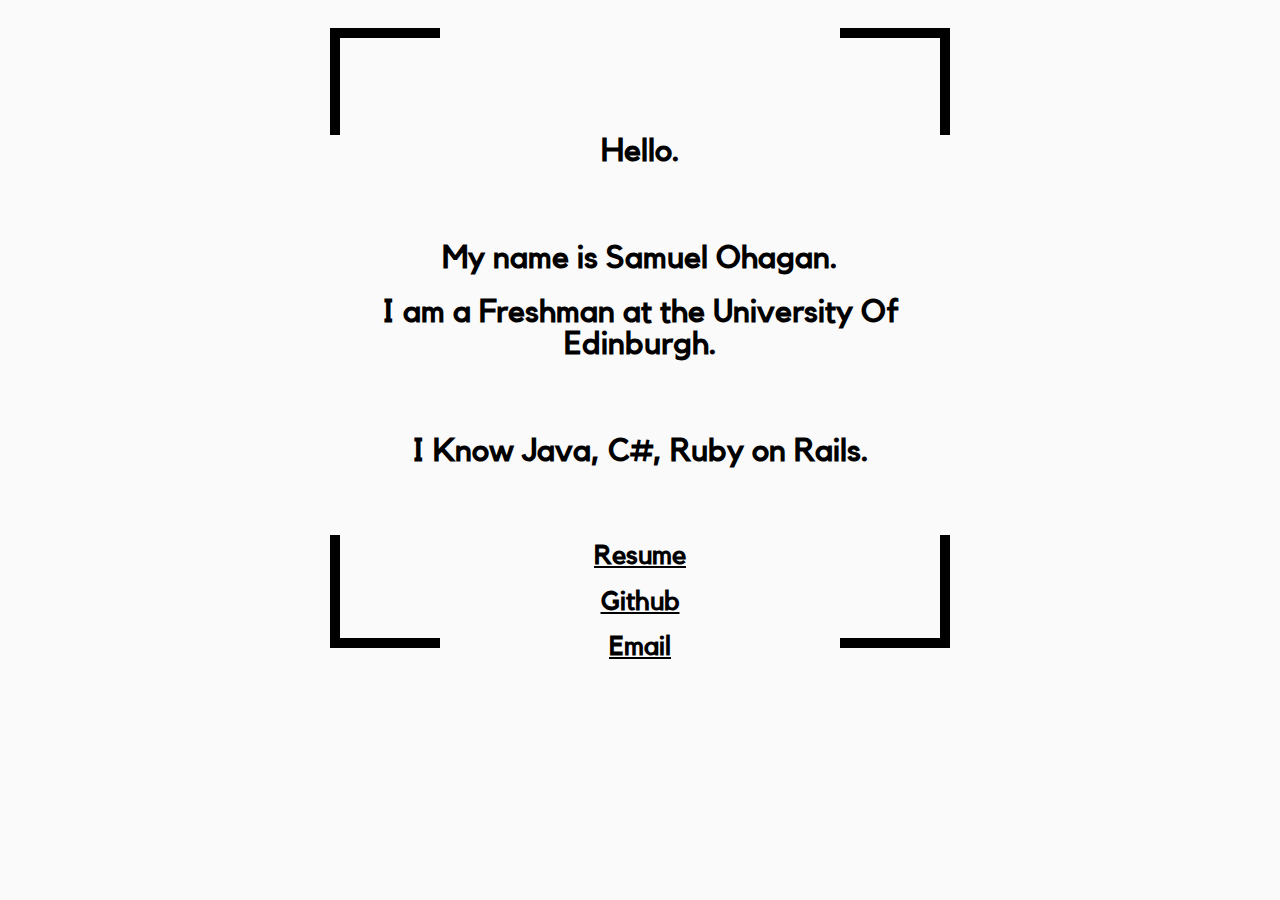
==== index.html @ bfb78e1f "Update index.html" ====
<!doctype html>

<html lang="en">
<head>
  <meta charset="utf-8">
  <title>Hello.</title>
  <meta name="description" content="My Name is Samuel Ohagan">
  <meta name="author" content="Sam Ohagan">


  <link rel="stylesheet" href="style.css">

  <!--[if lt IE 9]>
    <script src="https://cdnjs.cloudflare.com/ajax/libs/html5shiv/3.7.3/html5shiv.js"></script>
  <![endif]-->
</head>

<body>
<div id="div1">
    
    

<div id="div2">
   
    <div id="div3">
      
         <h1>Hello.<h1>
   </br>
         <h1>My name is Samuel Ohagan.<h1>
          
             <h1>I am a Freshman at the University Of Edinburgh.<h1>
                 </br>
             <h1>I Know Java, C#, Ruby on Rails.</h1>
             </br>
             
             <br>
             <a id="link" href="https://docs.google.com/document/d/1GZoNUBP-gYlRAj3-HVXO96ytcPN0kpYdhhIq3MG9UJo/edit?usp=sharing">Resume</a>
             <a id="link" href="https://github.com/samuelohagan">Github</a>
             <a id="link" href="mailto:sam@samohagan.com">Email</a> 

   
       
         


     

  <script src="js/scripts.js"></script>
</body>
</html>
---- style.css ----
@font-face {
    font-family: "Kollektif";
    src: url('Kollektif.ttf') format("truetype");
}
h1 { 
    font-family: "Kollektif";

    text-align: center;
}

#resume {
    text-decoration: underline;
}

#link {
    font-family: "Kollektif";

    text-align: center;
    color: black;
    display: block;
    font-size: 1.7em;
    margin-top: 0.67em;
    margin-bottom: 0.67em;
    margin-left: 0;
    margin-right: 0;
    font-weight: bold;
}

a:hover {
    text-decoration: line-through;
}
#div1 {
 margin: auto;
  position: relative;
  top:20px;
  height:600px;
  width:600px;
 background-color: #fafafa;
  border:10px solid black;
}

#div2 {
 
  margin: auto;
  position: relative;
  top:-31.5px;

  bottom: 100px;
  height:620px;
  width:400px;
 background-color: #fafafa;

}

#div3 {
 
  margin: auto;
  position: relative;
  top: 107.5px;
  left: -110px;

  bottom: 100px;
  height:400px;
  width:620px;
 background-color:#fafafa;

}

body {
    background-color: #fafafa;
}
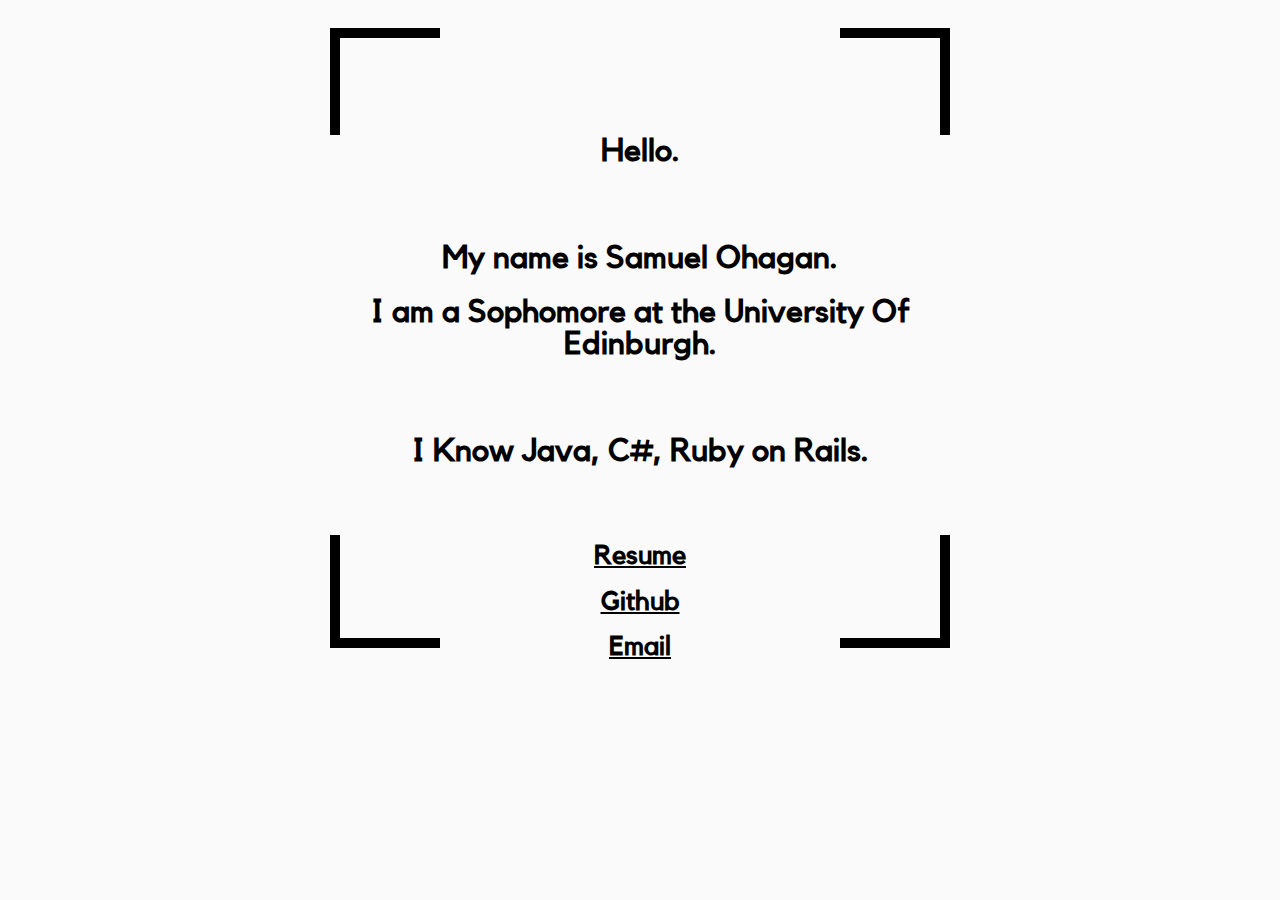
==== commit 4aa97fa4: "Update index.html" ====
--- a/index.html
+++ b/index.html
@@ -28,13 +28,13 @@
    </br>
          <h1>My name is Samuel Ohagan.<h1>
           
-             <h1>I am a Freshman at the University Of Edinburgh.<h1>
+             <h1>I am a Sophomore at the University Of Edinburgh.<h1>
                  </br>
              <h1>I Know Java, C#, Ruby on Rails.</h1>
              </br>
              
              <br>
-             <a id="link" href="https://docs.google.com/document/d/1GZoNUBP-gYlRAj3-HVXO96ytcPN0kpYdhhIq3MG9UJo/edit?usp=sharing">Resume</a>
+             <a id="link" href="https://docs.google.com/document/d/18NwaF0uPdGV5cPgN4Q97DUUyzjaFH468F5ZqmOLAVBw/edit?usp=sharing">Resume</a>
              <a id="link" href="https://github.com/samuelohagan">Github</a>
              <a id="link" href="mailto:sam@samohagan.com">Email</a> 
 
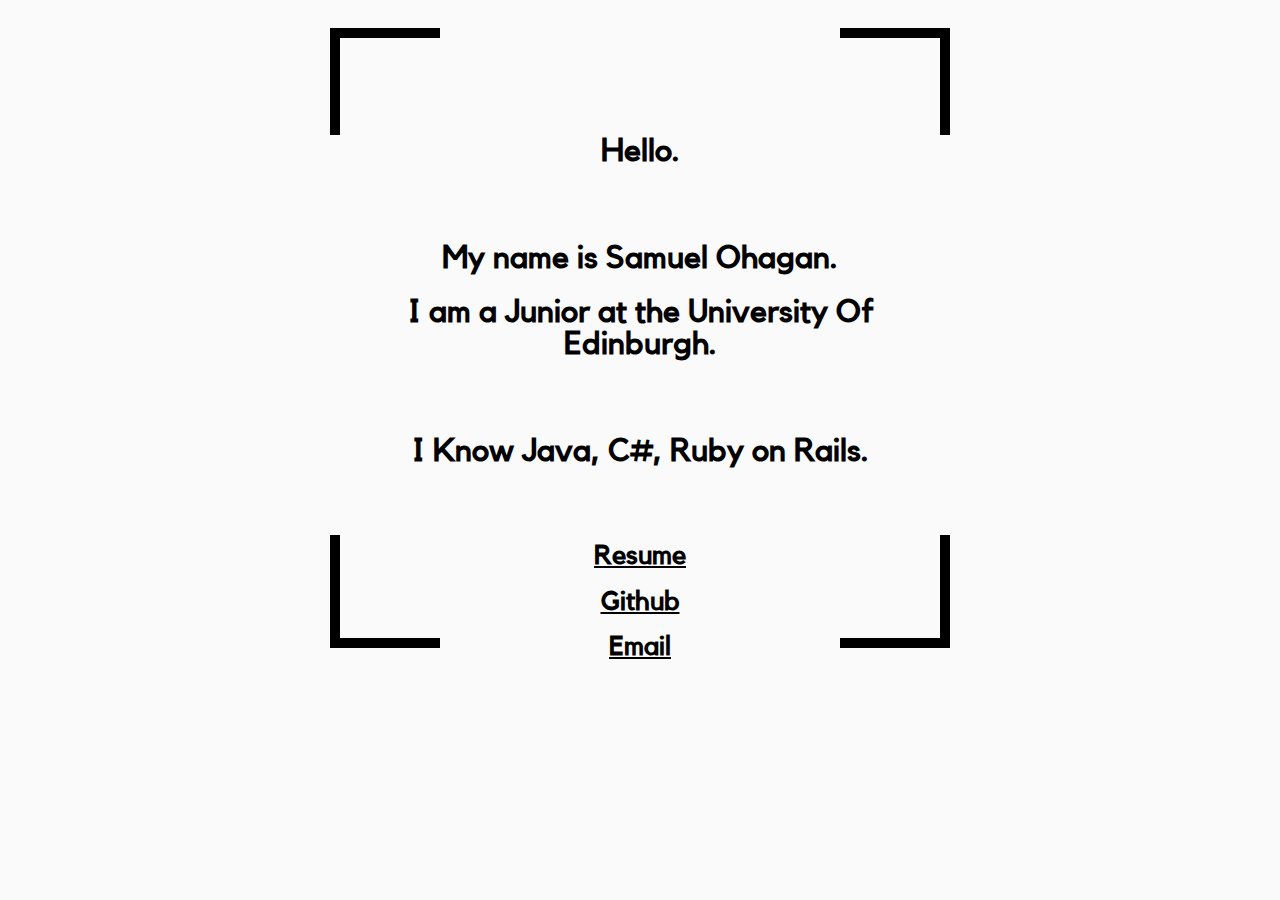
==== commit e3d9f40e: "Update index.html" ====
--- a/index.html
+++ b/index.html
@@ -28,7 +28,7 @@
    </br>
          <h1>My name is Samuel Ohagan.<h1>
           
-             <h1>I am a Sophomore at the University Of Edinburgh.<h1>
+             <h1>I am a Junior at the University Of Edinburgh.<h1>
                  </br>
              <h1>I Know Java, C#, Ruby on Rails.</h1>
              </br>
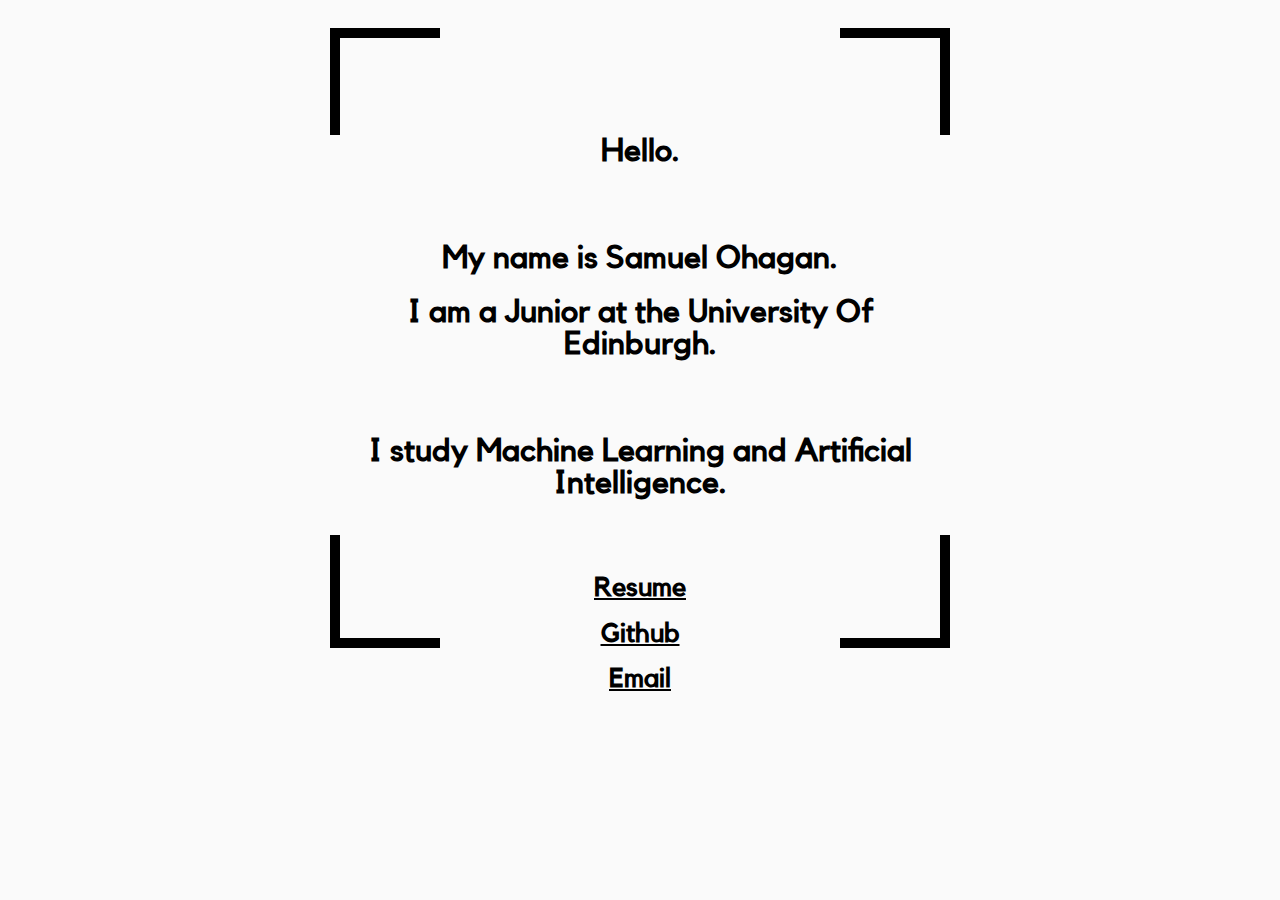
==== commit d145d22e: "Update index.html" ====
--- a/index.html
+++ b/index.html
@@ -30,7 +30,7 @@
           
              <h1>I am a Junior at the University Of Edinburgh.<h1>
                  </br>
-             <h1>I Know Java, C#, Ruby on Rails.</h1>
+             <h1>I study Machine Learning and Artificial Intelligence.</h1>
              </br>
              
              <br>
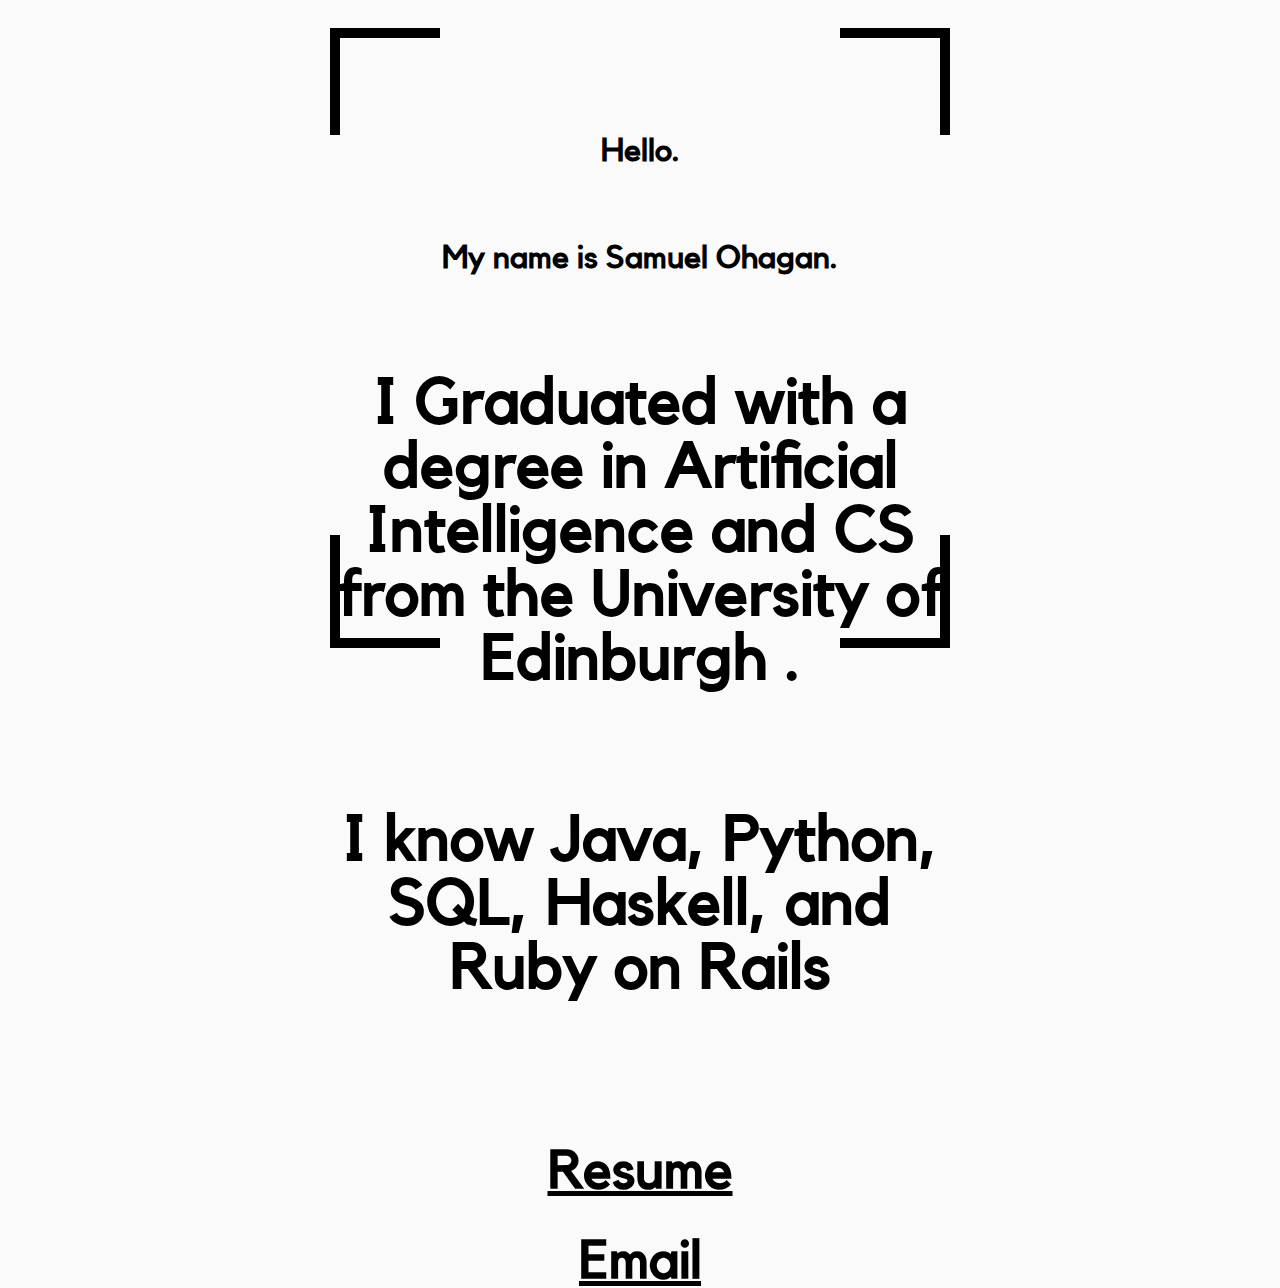
==== commit 702af1e1: "Update index.html" ====
--- a/index.html
+++ b/index.html
@@ -28,14 +28,15 @@
    </br>
          <h1>My name is Samuel Ohagan.<h1>
           
-             <h1>I am a Junior at the University Of Edinburgh.<h1>
-                 </br>
-             <h1>I study Machine Learning and Artificial Intelligence.</h1>
+             <h1I am a Developer based out of London, UK<h1>
+                 <br>
+             <h1>I Graduated with a degree in Artificial Intelligence and CS from the University of Edinburgh .</h1>
+             <br>
+           <h1>I know Java, Python, SQL, Haskell, and Ruby on Rails</h1>
              </br>
              
              <br>
-             <a id="link" href="https://docs.google.com/document/d/18NwaF0uPdGV5cPgN4Q97DUUyzjaFH468F5ZqmOLAVBw/edit?usp=sharing">Resume</a>
-             <a id="link" href="https://github.com/samuelohagan">Github</a>
+             <a id="link" href="https://drive.google.com/file/d/1AVZ6ronmIrlN-DShhaEp5SPw1eHZ0e0Y/view?usp=sharing">Resume</a>
              <a id="link" href="mailto:sam@samohagan.com">Email</a> 
 
    
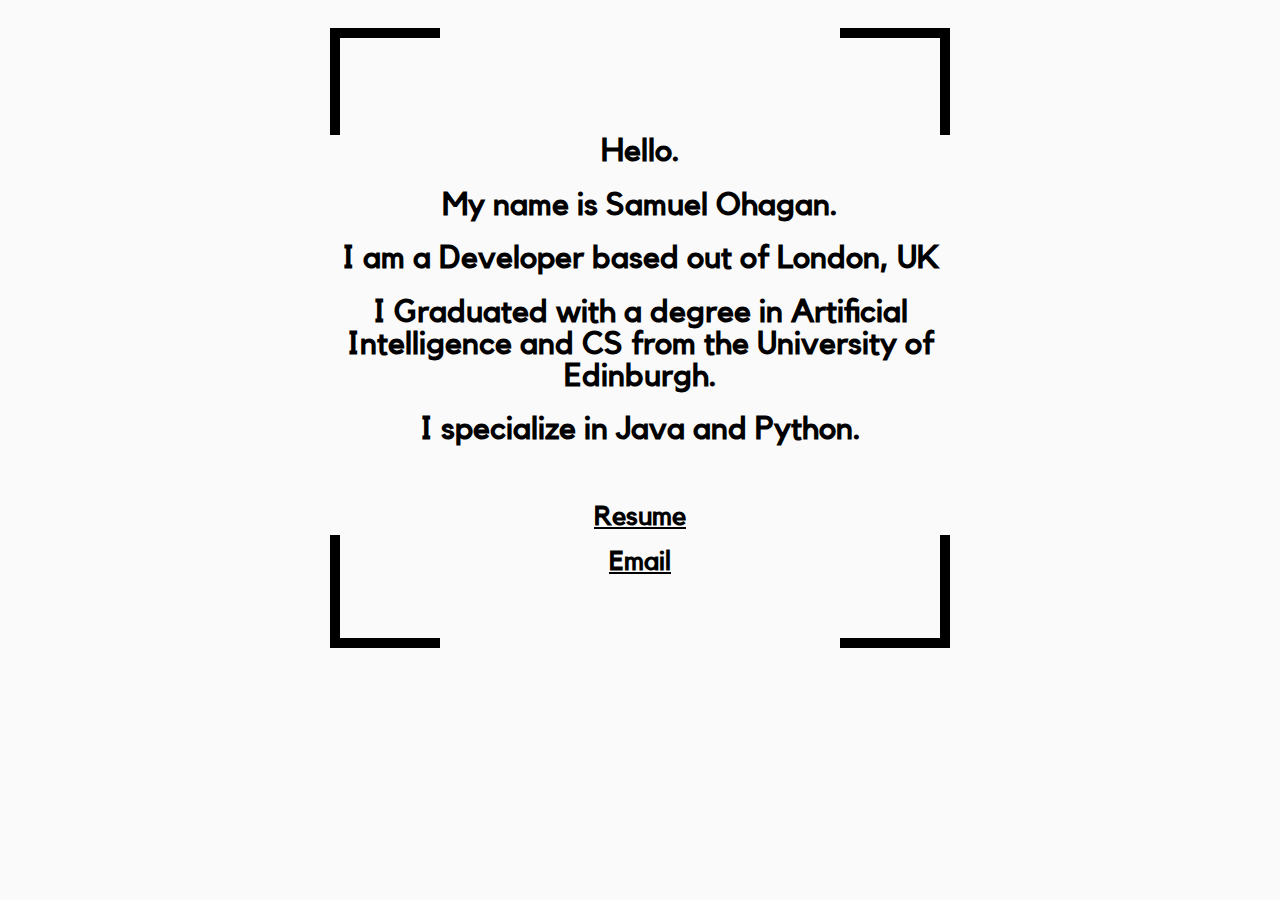
==== commit ae30453a: "Update index.html" ====
--- a/index.html
+++ b/index.html
@@ -7,7 +7,6 @@
   <meta name="description" content="My Name is Samuel Ohagan">
   <meta name="author" content="Sam Ohagan">
 
-
   <link rel="stylesheet" href="style.css">
 
   <!--[if lt IE 9]>
@@ -16,35 +15,20 @@
 </head>
 
 <body>
-<div id="div1">
-    
-    
-
-<div id="div2">
-   
-    <div id="div3">
-      
-         <h1>Hello.<h1>
-   </br>
-         <h1>My name is Samuel Ohagan.<h1>
-          
-             <h1I am a Developer based out of London, UK<h1>
-                 <br>
-             <h1>I Graduated with a degree in Artificial Intelligence and CS from the University of Edinburgh .</h1>
-             <br>
-           <h1>I know Java, Python, SQL, Haskell, and Ruby on Rails</h1>
-             </br>
-             
-             <br>
-             <a id="link" href="https://drive.google.com/file/d/1AVZ6ronmIrlN-DShhaEp5SPw1eHZ0e0Y/view?usp=sharing">Resume</a>
-             <a id="link" href="mailto:sam@samohagan.com">Email</a> 
-
-   
-       
-         
-
-
-     
+  <div id="div1">
+    <div id="div2">
+      <div id="div3">
+        <h1>Hello.</h1>
+        <h1>My name is Samuel Ohagan.</h1>
+        <h1>I am a Developer based out of London, UK</h1>
+        <h1>I Graduated with a degree in Artificial Intelligence and CS from the University of Edinburgh.</h1>
+        <h1>I specialize in Java and Python.</h1>
+        <br>
+        <a id="link" href="https://drive.google.com/file/d/1AVZ6ronmIrlN-DShhaEp5SPw1eHZ0e0Y/view?usp=sharing">Resume</a>
+        <a id="link" href="mailto:sam@samohagan.com">Email</a>
+      </div> <!-- End of div3 -->
+    </div> <!-- End of div2 -->
+  </div> <!-- End of div1 -->
 
   <script src="js/scripts.js"></script>
 </body>
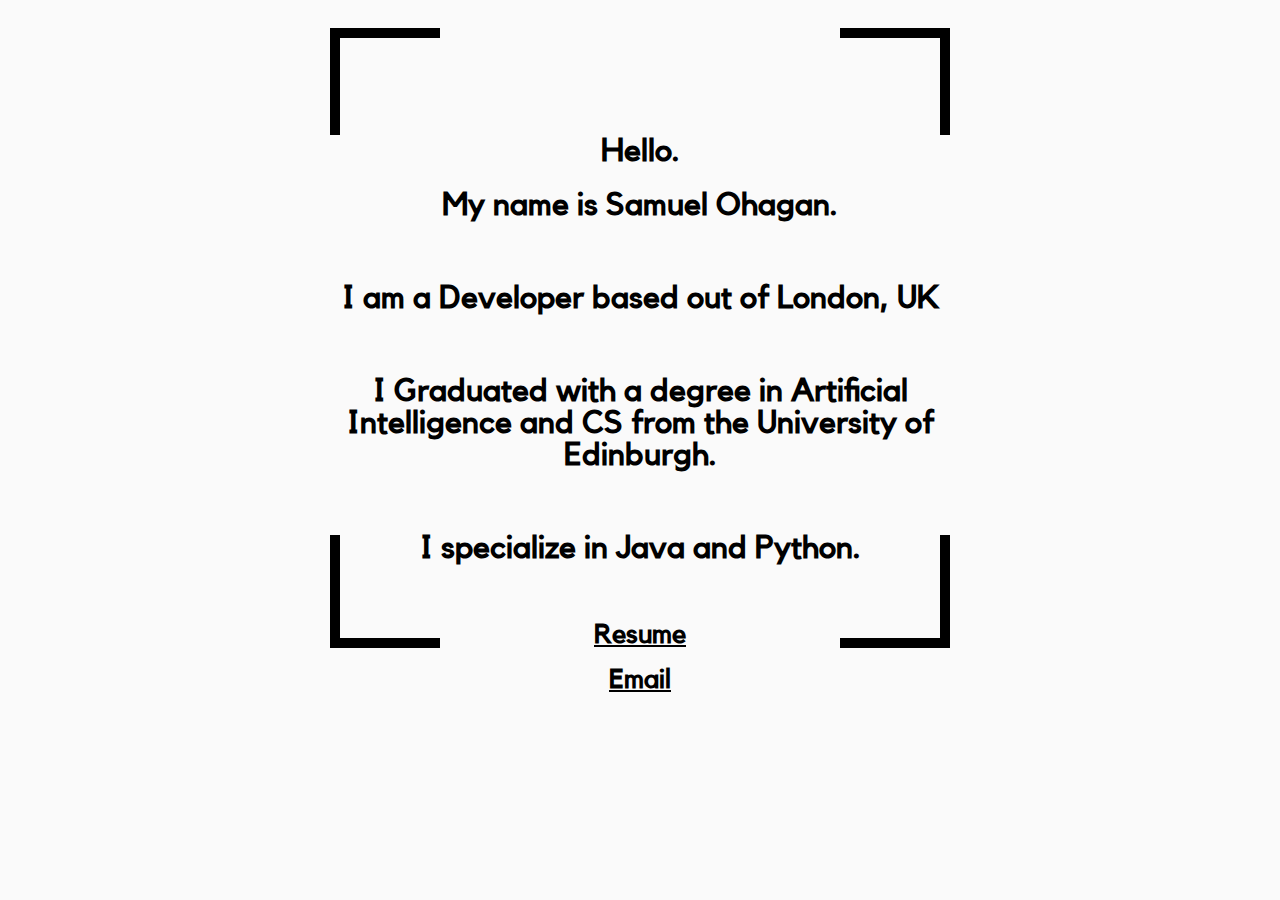
==== commit c0bb2cd3: "Update index.html" ====
--- a/index.html
+++ b/index.html
@@ -19,11 +19,10 @@
     <div id="div2">
       <div id="div3">
         <h1>Hello.</h1>
-        <h1>My name is Samuel Ohagan.</h1>
-        <h1>I am a Developer based out of London, UK</h1>
-        <h1>I Graduated with a degree in Artificial Intelligence and CS from the University of Edinburgh.</h1>
-        <h1>I specialize in Java and Python.</h1>
-        <br>
+        <h1>My name is Samuel Ohagan.</h1><br>
+        <h1>I am a Developer based out of London, UK</h1><br>
+        <h1>I Graduated with a degree in Artificial Intelligence and CS from the University of Edinburgh.</h1><br>
+        <h1>I specialize in Java and Python.</h1><br>
         <a id="link" href="https://drive.google.com/file/d/1AVZ6ronmIrlN-DShhaEp5SPw1eHZ0e0Y/view?usp=sharing">Resume</a>
         <a id="link" href="mailto:sam@samohagan.com">Email</a>
       </div> <!-- End of div3 -->
